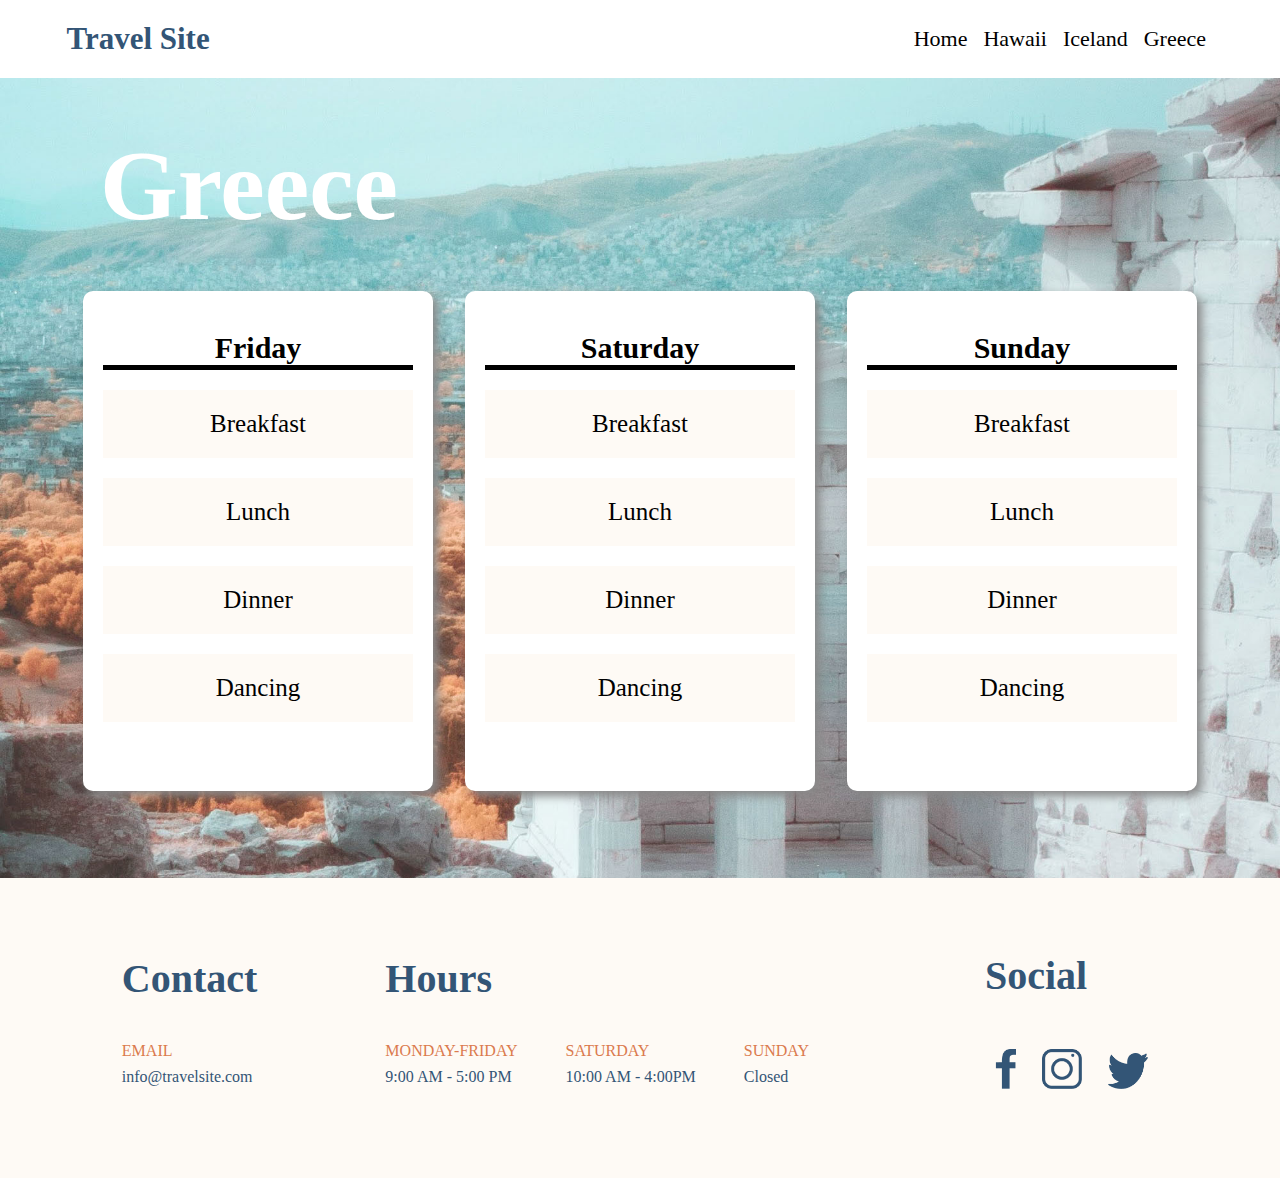
==== pages/greece.html @ bbffe51c "final commit" ====
<!DOCTYPE html>
<html lang="en">
<head>
    <meta charset="UTF-8">
    <meta http-equiv="X-UA-Compatible" content="IE=edge">
    <meta name="viewport" content="width=device-width, initial-scale=1.0">
    <title>Greece</title>
    <link href="../css/global.css" type="text/css" rel="stylesheet">
    <link href="../css/destinations.css" type="text/css" rel="stylesheet">
</head>
<body>
    <header>
        <nav class="main-nav">
            <h1 class="main-nav__logo">Travel Site</h1>
            <ul class="main-nav__list">
                <li class="main-nav__list-item"><a class="main-nav__list-item" href="index.html">Home</a></li>
                <li class="main-nav__list-item"><a class="main-nav__list-item" href="../pages/hawaii.html">Hawaii</a></li>
                <li class="main-nav__list-item"><a class="main-nav__list-item" href="../pages/iceland.html">Iceland</a></li>
                <li class="main-nav__list-item"><a class="main-nav__list-item" href="../pages/greece.html">Greece</a></li>
            </ul>
        </nav>
    </header>
<main>
<!--remember this is the background of the main part,
no flex,title goes here-->
    <section class="main__container--greece">  
        <h1 class="destination-title">Greece</h1>
    <article class="cardsContainer">
<!--remember i used .card__item specs, decided to create a new class 
to style background within same .destinationCards-->
        <section class="destinationCards">
             <ul class="destinationCards__title">Friday</ul>
                 <li class="destinationCards__li">Breakfast</li>
                 <li class="destinationCards__li">Lunch</li>
                 <li class="destinationCards__li">Dinner</li>
                 <li class="destinationCards__li">Dancing</li>
        </section>        
        
    <section class="destinationCards">
        <ul class="destinationCards__title">Saturday</ul>
            <li class="destinationCards__li">Breakfast</li>
            <li class="destinationCards__li">Lunch</li>
            <li class="destinationCards__li">Dinner</li>
            <li class="destinationCards__li">Dancing</li>
    </section>
        
    <section class="destinationCards">
        <ul class="destinationCards__title">Sunday</ul>
            <li class="destinationCards__li">Breakfast</li>
            <li class="destinationCards__li">Lunch</li>
            <li class="destinationCards__li">Dinner</li>
            <li class="destinationCards__li">Dancing</li>
    </section>

    </article>
 </section>
    
</main>

<footer class="footer-container">
    <!--parent container-->
    <div class="footer__item--contact">
        <h2 class="footer__item--title">Contact</h2>
        <h3 class="footer__item--subtitle">Email</h3>
        <p class="footer__item--text">info@travelsite.com</p>
    </div>

    <div class="footer__item--hours ">
        <h2 class="footer__item--title">Hours</h2>
        <h3 class="footer__item--subtitle">Monday-Friday</h3>
        <p class="footer__item--text">9:00 AM - 5:00 PM</p>
    </div>

    <div class="footer__item--weekend ">
        <p class="footer__item--subtitle">Saturday</p>
        <p class="footer__item--text">10:00 AM - 4:00PM</p>
    </div>

    <div class="footer__item--weekend ">
        <p class="footer__item--subtitle">Sunday</p>
        <p class="footer__item--text">Closed</p>
    </div>
    

    <div class="footer__item--social ">
        <h2 class="footer__item--title">Social<h2>
            <a href="https://www.facebook.com"><img src="../assets/Icons/icon-facebook.png" alt="facebook"></a>
            <a href="https://www.instagram.com"><img src="../assets/Icons/icon-instagram.png" alt="facebook"></a>
            <a href="https://www.twitter.com"><img src="../assets/Icons/icon-twitter.png" alt="facebook"></a>
        </div>
</footer>
---- css/global.css ----
*,
*:before,
*:after {
  box-sizing: border-box;
  margin: 0;
  padding: 0;
  font-family: verdana;
}
.main-nav {
    background-color: #ffff;
    display: flex;
    flex-direction: row;
    justify-content: space-between;
    align-items: center;
    margin: 20px;
}
.main-nav__logo {
    font-size: 31px;
    color: #335576;
    display: inline-block;
    margin-left: 1.5em;
}

.main-nav__list {
    display: inline-block;
    margin-right: 3em;
}
.main-nav__list-item{
    font-size: 22px;
    font-weight: 500;
    display: inline-block;
    padding: 3px;
}

.cardsContainer{
    display: flex;
    justify-content: center;
    margin: 2em;
}

.card__item {
    width: 350px;
    height: 500px;
    border-radius: 5px;
    box-shadow: 1px 5px 10px black;
    margin: 1em;
}
.footer-container {
    background-color: #FEFAF5;
    height: 300px;
    display: flex;
    align-items: center;
    justify-content: center;
}
.footer__item--title {
    color: #335576;
    padding-bottom: 1em;
    font-size: 40px;
}
.footer__item--subtitle {
    color: #DB7A4E;
    padding-bottom: 0.5em;
    font-size: 16px;
    font-weight: lighter;
    text-transform: uppercase;
}
.footer__item--text {
    color: #335576;
    padding-bottom: 1em;
}
.footer__item--weekend {
    padding-top: 5.5em;
    align-items: flex-end;
    justify-content: flex-end;
    padding-right: 3em;
}
.footer__item--contact{
    padding-right: 8em;
}

.footer__item--social {
    padding-left: 8em;
    display: flex;
    flex-direction: column;
}
.footer__item--hours {
    padding-right: 3em;

}
img {
    max-width: 60px;
    max-height: 60px;
    padding: 10px;
}
a.main-nav__list-item:link {
    text-decoration: none;
    color: black;
}
a.main-nav__list-item:visited {
    color: black
}
a.main-nav__list-item:hover {
    border-bottom: 3px solid #DB7A4E;
}
a.hero__button {
    color: white;
    text-decoration: none;
}
---- css/destinations.css ----
*,
*:before,
*:after {
  box-sizing: border-box;
  margin: 0;
  padding: 0;
  font-family: verdana;
}

.main__container--greece {
    background-image: url('../assets/Images/greece.jpg');
    background-repeat: no-repeat;
    background-position: center;
    background-size:cover;
    height: 800px;
    
}
.main__container--hawaii {
    background-image: url('../assets/Images/hawaii.jpg');
    background-repeat: no-repeat;
    background-position: center;
    background-size:cover;
    height: 800px;
    
}
.main__container--iceland {
    background-image: url('../assets/Images/iceland.jpg');
    background-repeat: no-repeat;
    background-position: center;
    background-size:cover;
    height: 800px;
    
}
.destination-title {
    font-size: 100px;
    font-weight: bold;
    color:white;
    padding-top: 0.5em;
    padding-left: 1em;
}
.destinationCards {
    width: 350px;
    height: 500px;
    border-radius: 10px;
    box-shadow: 5px 5px 10px #888888;
    margin: 1em;
    background-color: #ffff;
}
.destinationCards__title {
    font-size: 30px;
    font-weight: bold;
    display: flex;
    justify-content: center;
    padding-top: 20px;
    margin: 20px;
    border-bottom: 5px black solid;
}
.destinationCards__li {
    font-size: 25px;
    display: flex;
    justify-content: center;
    padding: 20px;
    margin: 20px;
    background-color: #FEFAF5;
}
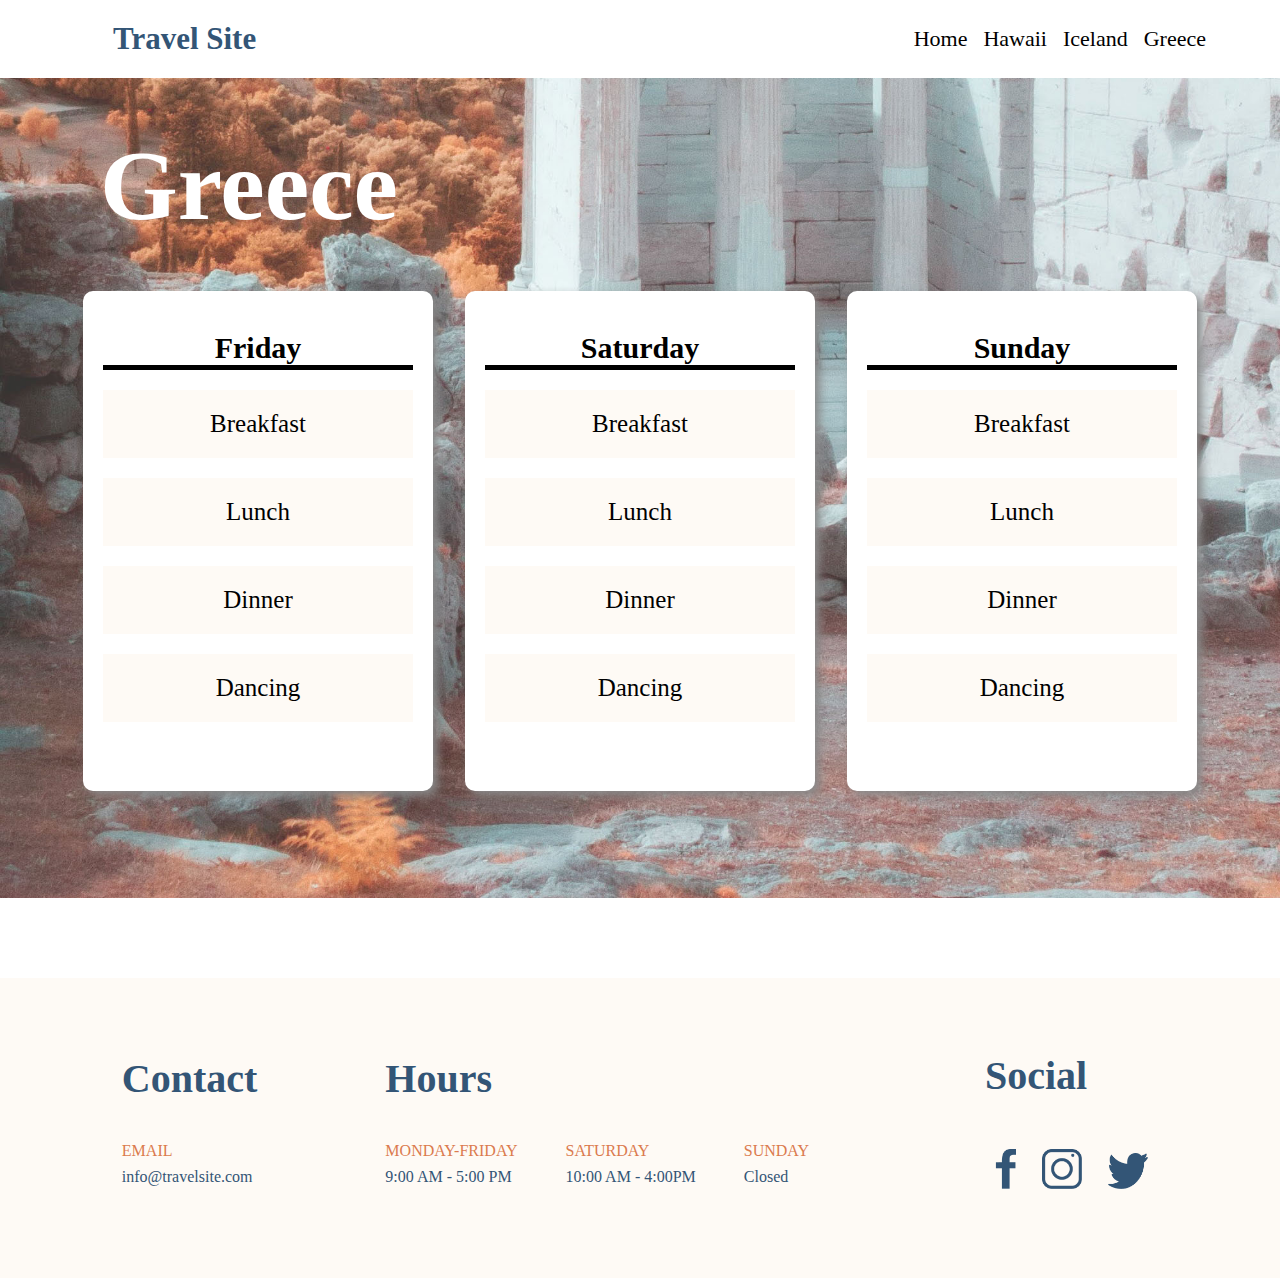
==== commit 24b358a4: "links and styling fixes" ====
--- a/pages/greece.html
+++ b/pages/greece.html
@@ -1,91 +1,118 @@
 <!DOCTYPE html>
 <html lang="en">
-<head>
-    <meta charset="UTF-8">
-    <meta http-equiv="X-UA-Compatible" content="IE=edge">
-    <meta name="viewport" content="width=device-width, initial-scale=1.0">
+  <head>
+    <meta charset="UTF-8" />
+    <meta http-equiv="X-UA-Compatible" content="IE=edge" />
+    <meta name="viewport" content="width=device-width, initial-scale=1.0" />
     <title>Greece</title>
-    <link href="../css/global.css" type="text/css" rel="stylesheet">
-    <link href="../css/destinations.css" type="text/css" rel="stylesheet">
-</head>
-<body>
+    <link href="../css/global.css" type="text/css" rel="stylesheet" />
+    <link href="../css/destinations.css" type="text/css" rel="stylesheet" />
+  </head>
+  <body>
     <header>
-        <nav class="main-nav">
-            <h1 class="main-nav__logo">Travel Site</h1>
-            <ul class="main-nav__list">
-                <li class="main-nav__list-item"><a class="main-nav__list-item" href="index.html">Home</a></li>
-                <li class="main-nav__list-item"><a class="main-nav__list-item" href="../pages/hawaii.html">Hawaii</a></li>
-                <li class="main-nav__list-item"><a class="main-nav__list-item" href="../pages/iceland.html">Iceland</a></li>
-                <li class="main-nav__list-item"><a class="main-nav__list-item" href="../pages/greece.html">Greece</a></li>
+      <nav class="main-nav">
+        <h1 class="main-nav__logo">
+          <a class="main-nav__logo" href="../index.html">Travel Site</a>
+        </h1>
+        <ul class="main-nav__list">
+          <li class="main-nav__list-item">
+            <a class="main-nav__list-item" href="../index.html">Home</a>
+          </li>
+          <li class="main-nav__list-item">
+            <a class="main-nav__list-item" href="./hawaii.html">Hawaii</a>
+          </li>
+          <li class="main-nav__list-item">
+            <a class="main-nav__list-item" href="./iceland.html">Iceland</a>
+          </li>
+          <li class="main-nav__list-item">
+            <a class="main-nav__list-item" href="./greece.html">Greece</a>
+          </li>
+        </ul>
+      </nav>
+    </header>
+    <main>
+      <!--remember this is the background of the main part,
+no flex,title goes here-->
+      <section class="main__container--greece">
+        <h1 class="destination-title">Greece</h1>
+        <article class="cardsContainer">
+          <!--remember i used .card__item specs, decided to create a new class 
+to style background within same .destinationCards-->
+          <section class="destinationCards">
+            <ul class="destinationCards__title">
+              Friday
             </ul>
-        </nav>
-    </header>
-<main>
-<!--remember this is the background of the main part,
-no flex,title goes here-->
-    <section class="main__container--greece">  
-        <h1 class="destination-title">Greece</h1>
-    <article class="cardsContainer">
-<!--remember i used .card__item specs, decided to create a new class 
-to style background within same .destinationCards-->
-        <section class="destinationCards">
-             <ul class="destinationCards__title">Friday</ul>
-                 <li class="destinationCards__li">Breakfast</li>
-                 <li class="destinationCards__li">Lunch</li>
-                 <li class="destinationCards__li">Dinner</li>
-                 <li class="destinationCards__li">Dancing</li>
-        </section>        
-        
-    <section class="destinationCards">
-        <ul class="destinationCards__title">Saturday</ul>
             <li class="destinationCards__li">Breakfast</li>
             <li class="destinationCards__li">Lunch</li>
             <li class="destinationCards__li">Dinner</li>
             <li class="destinationCards__li">Dancing</li>
-    </section>
-        
-    <section class="destinationCards">
-        <ul class="destinationCards__title">Sunday</ul>
+          </section>
+
+          <section class="destinationCards">
+            <ul class="destinationCards__title">
+              Saturday
+            </ul>
             <li class="destinationCards__li">Breakfast</li>
             <li class="destinationCards__li">Lunch</li>
             <li class="destinationCards__li">Dinner</li>
             <li class="destinationCards__li">Dancing</li>
-    </section>
+          </section>
 
-    </article>
- </section>
-    
-</main>
+          <section class="destinationCards">
+            <ul class="destinationCards__title">
+              Sunday
+            </ul>
+            <li class="destinationCards__li">Breakfast</li>
+            <li class="destinationCards__li">Lunch</li>
+            <li class="destinationCards__li">Dinner</li>
+            <li class="destinationCards__li">Dancing</li>
+          </section>
+        </article>
+      </section>
+    </main>
 
-<footer class="footer-container">
-    <!--parent container-->
-    <div class="footer__item--contact">
+    <footer class="footer-container">
+      <!--parent container-->
+      <div class="footer__item--contact">
         <h2 class="footer__item--title">Contact</h2>
         <h3 class="footer__item--subtitle">Email</h3>
         <p class="footer__item--text">info@travelsite.com</p>
-    </div>
+      </div>
 
-    <div class="footer__item--hours ">
+      <div class="footer__item--hours">
         <h2 class="footer__item--title">Hours</h2>
         <h3 class="footer__item--subtitle">Monday-Friday</h3>
         <p class="footer__item--text">9:00 AM - 5:00 PM</p>
-    </div>
+      </div>
 
-    <div class="footer__item--weekend ">
+      <div class="footer__item--weekend">
         <p class="footer__item--subtitle">Saturday</p>
         <p class="footer__item--text">10:00 AM - 4:00PM</p>
-    </div>
+      </div>
 
-    <div class="footer__item--weekend ">
+      <div class="footer__item--weekend">
         <p class="footer__item--subtitle">Sunday</p>
         <p class="footer__item--text">Closed</p>
-    </div>
-    
+      </div>
 
-    <div class="footer__item--social ">
-        <h2 class="footer__item--title">Social<h2>
-            <a href="https://www.facebook.com"><img src="../assets/Icons/icon-facebook.png" alt="facebook"></a>
-            <a href="https://www.instagram.com"><img src="../assets/Icons/icon-instagram.png" alt="facebook"></a>
-            <a href="https://www.twitter.com"><img src="../assets/Icons/icon-twitter.png" alt="facebook"></a>
-        </div>
-</footer>+      <div class="footer__item--social">
+        <h2 class="footer__item--title">
+          Social
+          <h2>
+            <figure>
+              <a href="https://www.facebook.com"
+                ><img src="../assets/Icons/icon-facebook.png" alt="facebook"
+              /></a>
+              <a href="https://www.instagram.com"
+                ><img src="../assets/Icons/icon-instagram.png" alt="facebook"
+              /></a>
+              <a href="https://www.twitter.com"
+                ><img src="../assets/Icons/icon-twitter.png" alt="facebook"
+              /></a>
+            </figure>
+          </h2>
+        </h2>
+      </div>
+    </footer>
+  </body>
+</html>
--- a/css/global.css
+++ b/css/global.css
@@ -7,102 +7,104 @@
   font-family: verdana;
 }
 .main-nav {
-    background-color: #ffff;
-    display: flex;
-    flex-direction: row;
-    justify-content: space-between;
-    align-items: center;
-    margin: 20px;
+  background-color: #ffff;
+  display: flex;
+  flex-direction: row;
+  justify-content: space-between;
+  align-items: center;
+  margin: 20px;
 }
 .main-nav__logo {
-    font-size: 31px;
-    color: #335576;
-    display: inline-block;
-    margin-left: 1.5em;
+  font-size: 31px;
+  color: #335576;
+  display: inline-block;
+  margin-left: 1.5em;
 }
 
 .main-nav__list {
-    display: inline-block;
-    margin-right: 3em;
+  display: inline-block;
+  margin-right: 3em;
 }
-.main-nav__list-item{
-    font-size: 22px;
-    font-weight: 500;
-    display: inline-block;
-    padding: 3px;
+.main-nav__list-item {
+  font-size: 22px;
+  font-weight: 500;
+  display: inline-block;
+  padding: 3px;
 }
 
-.cardsContainer{
-    display: flex;
-    justify-content: center;
-    margin: 2em;
+.cardsContainer {
+  display: flex;
+  justify-content: center;
+  margin: 2em;
 }
 
 .card__item {
-    width: 350px;
-    height: 500px;
-    border-radius: 5px;
-    box-shadow: 1px 5px 10px black;
-    margin: 1em;
+  width: 350px;
+  height: 500px;
+  border-radius: 5px;
+  box-shadow: 1px 5px 10px black;
+  margin: 1em;
 }
 .footer-container {
-    background-color: #FEFAF5;
-    height: 300px;
-    display: flex;
-    align-items: center;
-    justify-content: center;
+  background-color: #fefaf5;
+  height: 300px;
+  display: flex;
+  align-items: center;
+  justify-content: center;
 }
 .footer__item--title {
-    color: #335576;
-    padding-bottom: 1em;
-    font-size: 40px;
+  color: #335576;
+  padding-bottom: 1em;
+  font-size: 40px;
 }
 .footer__item--subtitle {
-    color: #DB7A4E;
-    padding-bottom: 0.5em;
-    font-size: 16px;
-    font-weight: lighter;
-    text-transform: uppercase;
+  color: #db7a4e;
+  padding-bottom: 0.5em;
+  font-size: 16px;
+  font-weight: lighter;
+  text-transform: uppercase;
 }
 .footer__item--text {
-    color: #335576;
-    padding-bottom: 1em;
+  color: #335576;
+  padding-bottom: 1em;
 }
 .footer__item--weekend {
-    padding-top: 5.5em;
-    align-items: flex-end;
-    justify-content: flex-end;
-    padding-right: 3em;
+  padding-top: 5.5em;
+  align-items: flex-end;
+  justify-content: flex-end;
+  padding-right: 3em;
 }
-.footer__item--contact{
-    padding-right: 8em;
+.footer__item--contact {
+  padding-right: 8em;
 }
 
 .footer__item--social {
-    padding-left: 8em;
-    display: flex;
-    flex-direction: column;
+  padding-left: 8em;
+  display: flex;
+  flex-direction: column;
 }
 .footer__item--hours {
-    padding-right: 3em;
-
+  padding-right: 3em;
 }
 img {
-    max-width: 60px;
-    max-height: 60px;
-    padding: 10px;
+  max-width: 60px;
+  max-height: 60px;
+  padding: 10px;
 }
 a.main-nav__list-item:link {
-    text-decoration: none;
-    color: black;
+  text-decoration: none;
+  color: black;
 }
 a.main-nav__list-item:visited {
-    color: black
+  color: black;
 }
 a.main-nav__list-item:hover {
-    border-bottom: 3px solid #DB7A4E;
+  border-bottom: 3px solid #db7a4e;
 }
 a.hero__button {
-    color: white;
-    text-decoration: none;
+  color: white;
+  text-decoration: none;
 }
+a {
+  text-decoration: none;
+}
--- a/css/destinations.css
+++ b/css/destinations.css
@@ -8,58 +8,55 @@
 }
 
 .main__container--greece {
-    background-image: url('../assets/Images/greece.jpg');
-    background-repeat: no-repeat;
-    background-position: center;
-    background-size:cover;
-    height: 800px;
-    
+  background-image: url("../assets/Images/greece.jpg");
+  background-repeat: no-repeat;
+  background-position: center -1100px;
+  background-size: cover;
+  height: 900px;
 }
 .main__container--hawaii {
-    background-image: url('../assets/Images/hawaii.jpg');
-    background-repeat: no-repeat;
-    background-position: center;
-    background-size:cover;
-    height: 800px;
-    
+  background-image: url("../assets/Images/hawaii.jpg");
+  background-repeat: no-repeat;
+  background-position: center -1100px;
+  background-size: cover;
+  height: 900px;
 }
 .main__container--iceland {
-    background-image: url('../assets/Images/iceland.jpg');
-    background-repeat: no-repeat;
-    background-position: center;
-    background-size:cover;
-    height: 800px;
-    
+  background-image: url("../assets/Images/iceland.jpg");
+  background-repeat: no-repeat;
+  background-position: center -1100px;
+  background-size: cover;
+  height: 900px;
 }
 .destination-title {
-    font-size: 100px;
-    font-weight: bold;
-    color:white;
-    padding-top: 0.5em;
-    padding-left: 1em;
+  font-size: 100px;
+  font-weight: bold;
+  color: white;
+  padding-top: 0.5em;
+  padding-left: 1em;
 }
 .destinationCards {
-    width: 350px;
-    height: 500px;
-    border-radius: 10px;
-    box-shadow: 5px 5px 10px #888888;
-    margin: 1em;
-    background-color: #ffff;
+  width: 350px;
+  height: 500px;
+  border-radius: 10px;
+  box-shadow: 5px 5px 10px #888888;
+  margin: 1em;
+  background-color: #ffff;
 }
 .destinationCards__title {
-    font-size: 30px;
-    font-weight: bold;
-    display: flex;
-    justify-content: center;
-    padding-top: 20px;
-    margin: 20px;
-    border-bottom: 5px black solid;
+  font-size: 30px;
+  font-weight: bold;
+  display: flex;
+  justify-content: center;
+  padding-top: 20px;
+  margin: 20px;
+  border-bottom: 5px black solid;
 }
 .destinationCards__li {
-    font-size: 25px;
-    display: flex;
-    justify-content: center;
-    padding: 20px;
-    margin: 20px;
-    background-color: #FEFAF5;
+  font-size: 25px;
+  display: flex;
+  justify-content: center;
+  padding: 20px;
+  margin: 20px;
+  background-color: #fefaf5;
 }
